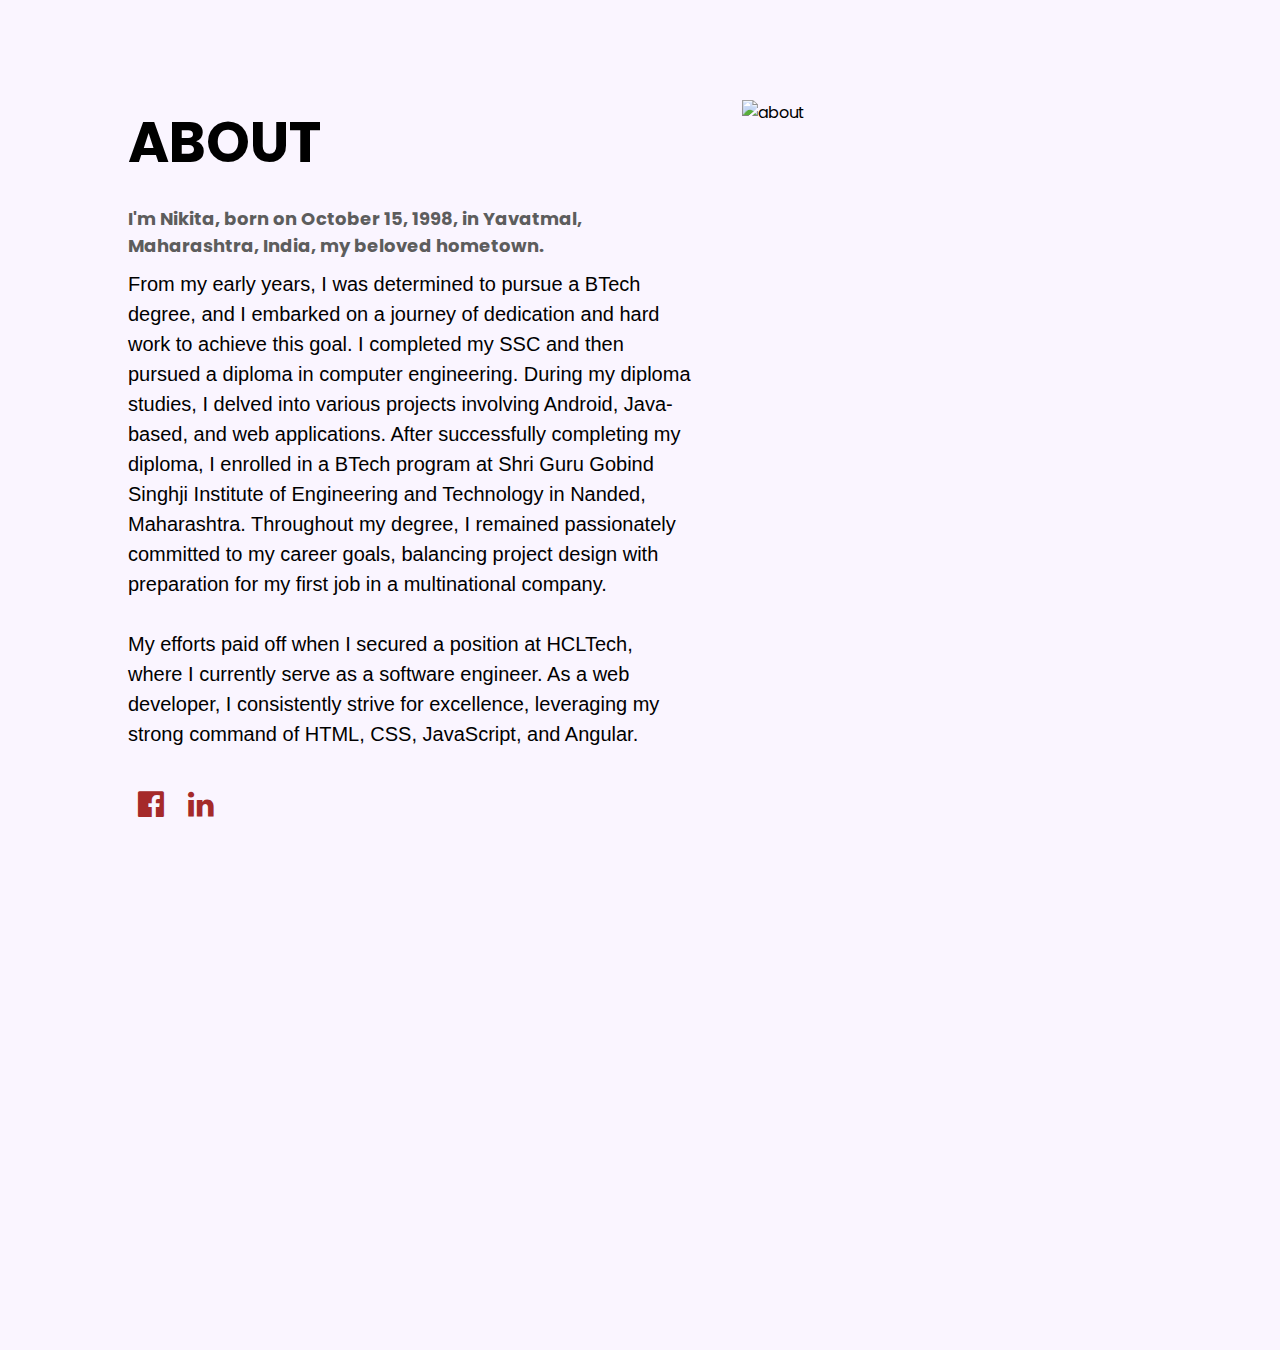
==== about.html @ 80811573 "Add files via upload" ====
<!DOCTYPE html>
<html lang="en">
<head>
    <meta charset="UTF-8">
    <meta name="viewport" content="width=device-width, initial-scale=1.0">
    <link rel="stylesheet" href="https://cdnjs.cloudflare.com/ajax/libs/font-awesome/4.7.0/css/font-awesome.css" integrity="sha512-5A8nwdMOWrSz20fDsjczgUidUBR8liPYU+WymTZP1lmY9G6Oc7HlZv156XqnsgNUzTyMefFTcsFH/tnJE/+xBg==" crossorigin="anonymous" referrerpolicy="no-referrer" />
    <link rel="stylesheet" href="about.css"> 
    <title>About</title>
</head>
<body>
    <div class="section">
        <div class="container">
            <div class="content-section">
                <div class="title">
                    <h1>About</h1>
                </div>
                <div class="content">
                    <h3>
                        I'm Nikita, born on October 15, 1998, in Yavatmal, Maharashtra, India, my beloved hometown.
                    </h3>
                    <p>
                        From my early years, I was determined to pursue a BTech degree, and I embarked on a journey of dedication and hard work to achieve this goal. I completed my SSC and then pursued a diploma in computer engineering.
                        During my diploma studies, I delved into various projects involving Android, Java-based, and web applications. After successfully completing my diploma, I enrolled in a BTech program at Shri Guru Gobind Singhji Institute of Engineering and Technology in Nanded, Maharashtra. Throughout my degree, I remained passionately committed to my career goals, balancing project design with preparation for my first job in a multinational company.
                        <br><br>My efforts paid off when I secured a position at HCLTech, where I currently serve as a software engineer. As a web developer, I consistently strive for excellence, leveraging my strong command of HTML, CSS, JavaScript, and Angular.
                    </p>                          
                </div>
                <div class="social">
                    <a href="#"><i class="fa fa-facebook-official" aria-hidden="true"></i></a>
                    <a href="#"><i class="fa fa-linkedin" aria-hidden="true"></i></a>
                </div>
            </div>
            <div class="image-section">
                <img src="assets/pexels-life-of-pix-7974.jpg" alt="about" />
            </div>
        </div>
    </div>
</body>
</html>
---- about.css ----
@import url('https://fonts.googleapis.com/css?family=Poppins:wght@200;300;400&display=swap');

* {
    margin: 0;
    padding: 0;
    box-sizing: border-box;
    font-family: 'Poppins', sans-serif;
}

.section {
    width: 100%;
    min-height: 150vh;
    background-color:#faf5ff;
}

.container {
    width: 80%;
    display: block;
    margin: auto;
    padding-top: 100px;
}

.content-section {
    float: left;
    width: 55%;
}

.image-section {
    float: right;
    width: 40%;
}

.image-section img {
    width: 100%;
    height: auto;
}

.content-section .title {
    text-transform: uppercase;
    font-size: 28px;
}

.content-section .content h3 {
    margin-top: 20px;
    color: #5d5d5d;
    font-size: 18px;
}

.content-section .content p {
    margin-top: 10px;
    font-family: sans-serif;
    font-size: 20px;
    line-height: 1.5;
}

.content-section .social {
    padding-top: 40px;
}

.content-section .social i{
    color: #a52a2a;
    font-size: 30px;
    padding: 0px 10px;
}

.content-section .social i:hover {
    color: #3d3d3d
}

@media screen and (max-width : 768px) {
    .container {
        width: 80%;
        display: block;
        margin: auto;
        padding-top: 50px;
    }
    .content-section {
        float: none;
        width: 100%;
        display: block;
        margin: auto;
    }
    .image-section {
        float: none;
        width: 100%;
    }
    .image-section img {
        width: 100%;
        height: auto;
        display: block;
        padding-bottom: 20px;
    }
    .content-section .social {
        padding-top: 30px;
        padding-bottom: 30px;
    }
    .content-section .title{ 
        text-align: center;
        font-size: 19px;
    }
    .content-section .title{ 
        font-size: 1.5rem;
        font-weight: 600;
        color: #2a7da2;
        transition: 0.3s;
    }
    
}
@media screen and (max-width : 1024px) {
    .section {
        width: 100%;
        min-height: 200vh;
        background-color: #faf5ff;;
    }
}
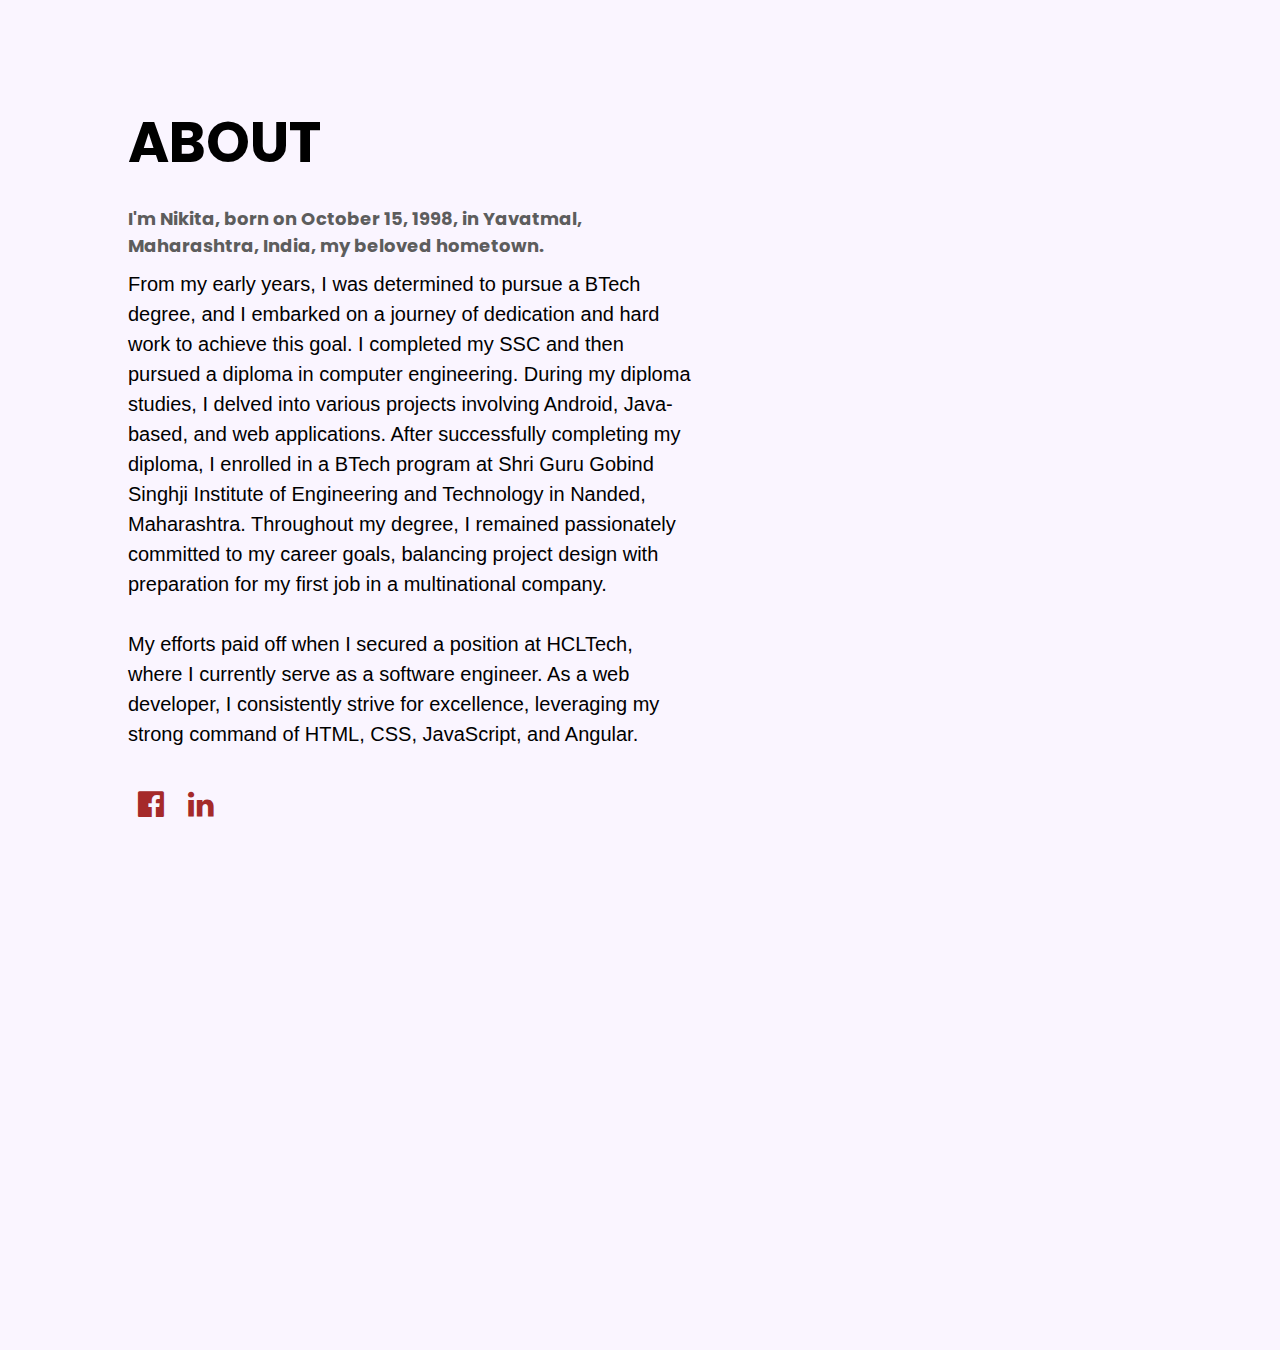
==== commit ddbc2aff: "Update about.html" ====
--- a/about.html
+++ b/about.html
@@ -29,10 +29,7 @@
                     <a href="#"><i class="fa fa-linkedin" aria-hidden="true"></i></a>
                 </div>
             </div>
-            <div class="image-section">
-                <img src="assets/pexels-life-of-pix-7974.jpg" alt="about" />
-            </div>
         </div>
     </div>
 </body>
-</html>+</html>
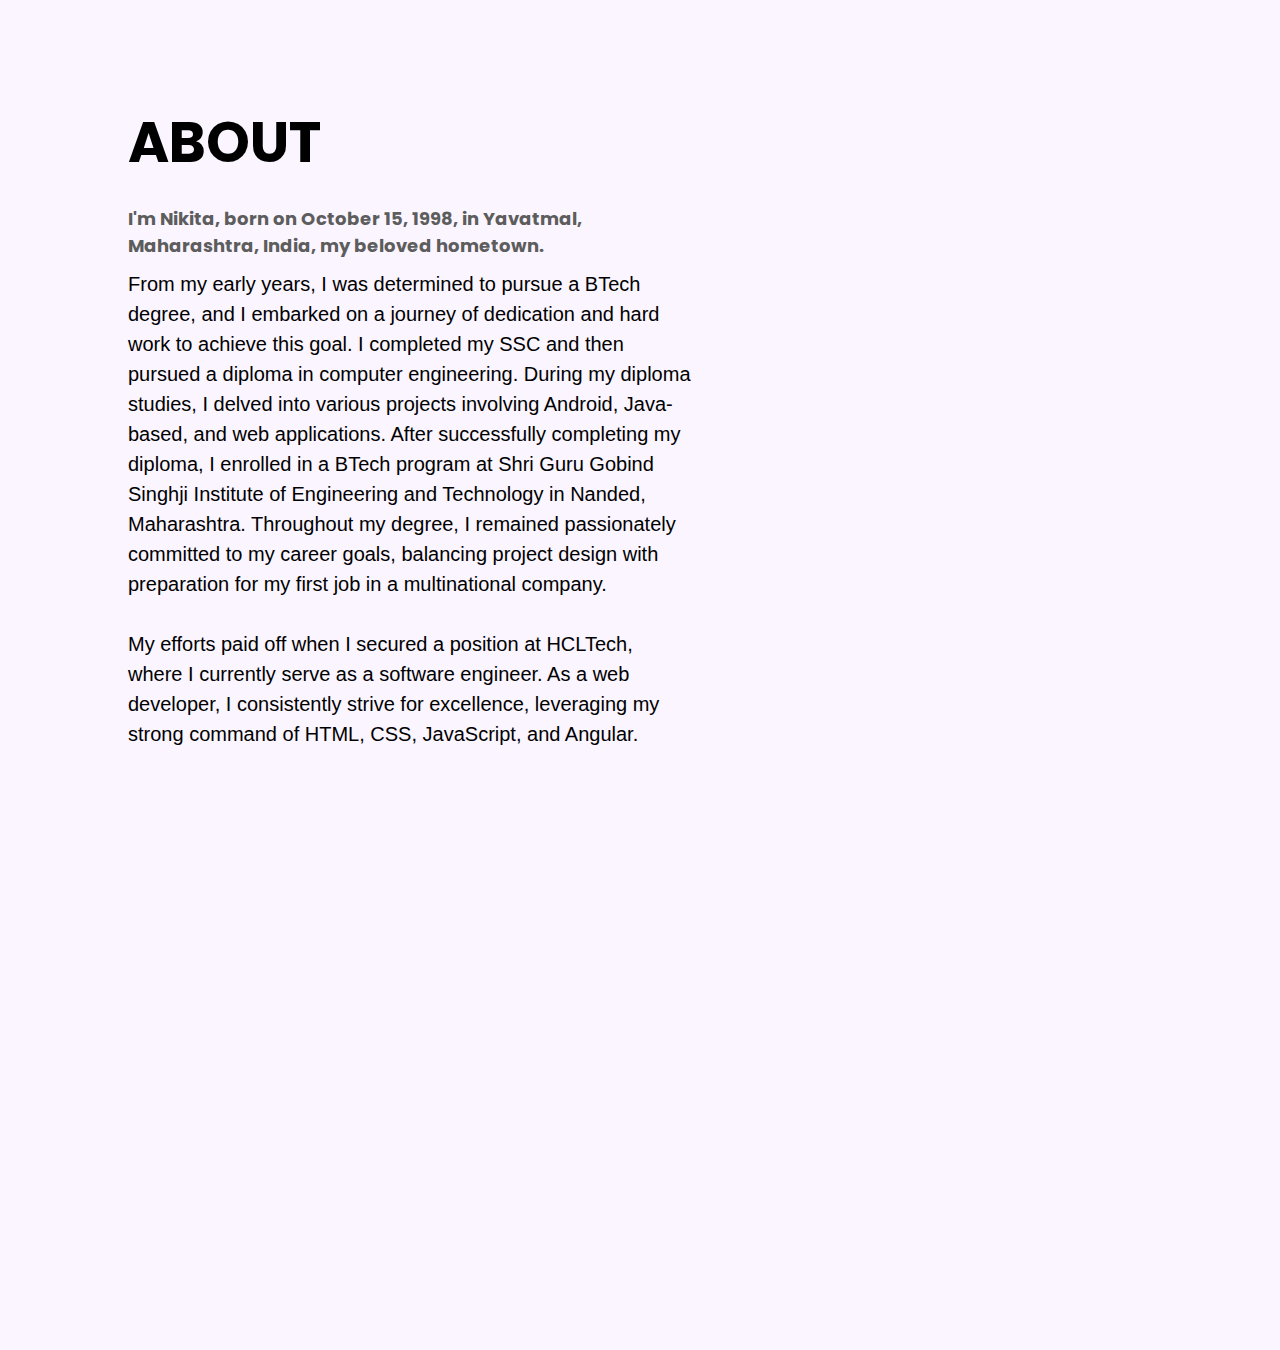
==== commit 2d84e84b: "Update about.html" ====
--- a/about.html
+++ b/about.html
@@ -24,10 +24,10 @@
                         <br><br>My efforts paid off when I secured a position at HCLTech, where I currently serve as a software engineer. As a web developer, I consistently strive for excellence, leveraging my strong command of HTML, CSS, JavaScript, and Angular.
                     </p>                          
                 </div>
-                <div class="social">
+                <!--div class="social">
                     <a href="#"><i class="fa fa-facebook-official" aria-hidden="true"></i></a>
                     <a href="#"><i class="fa fa-linkedin" aria-hidden="true"></i></a>
-                </div>
+            </div-->
             </div>
         </div>
     </div>
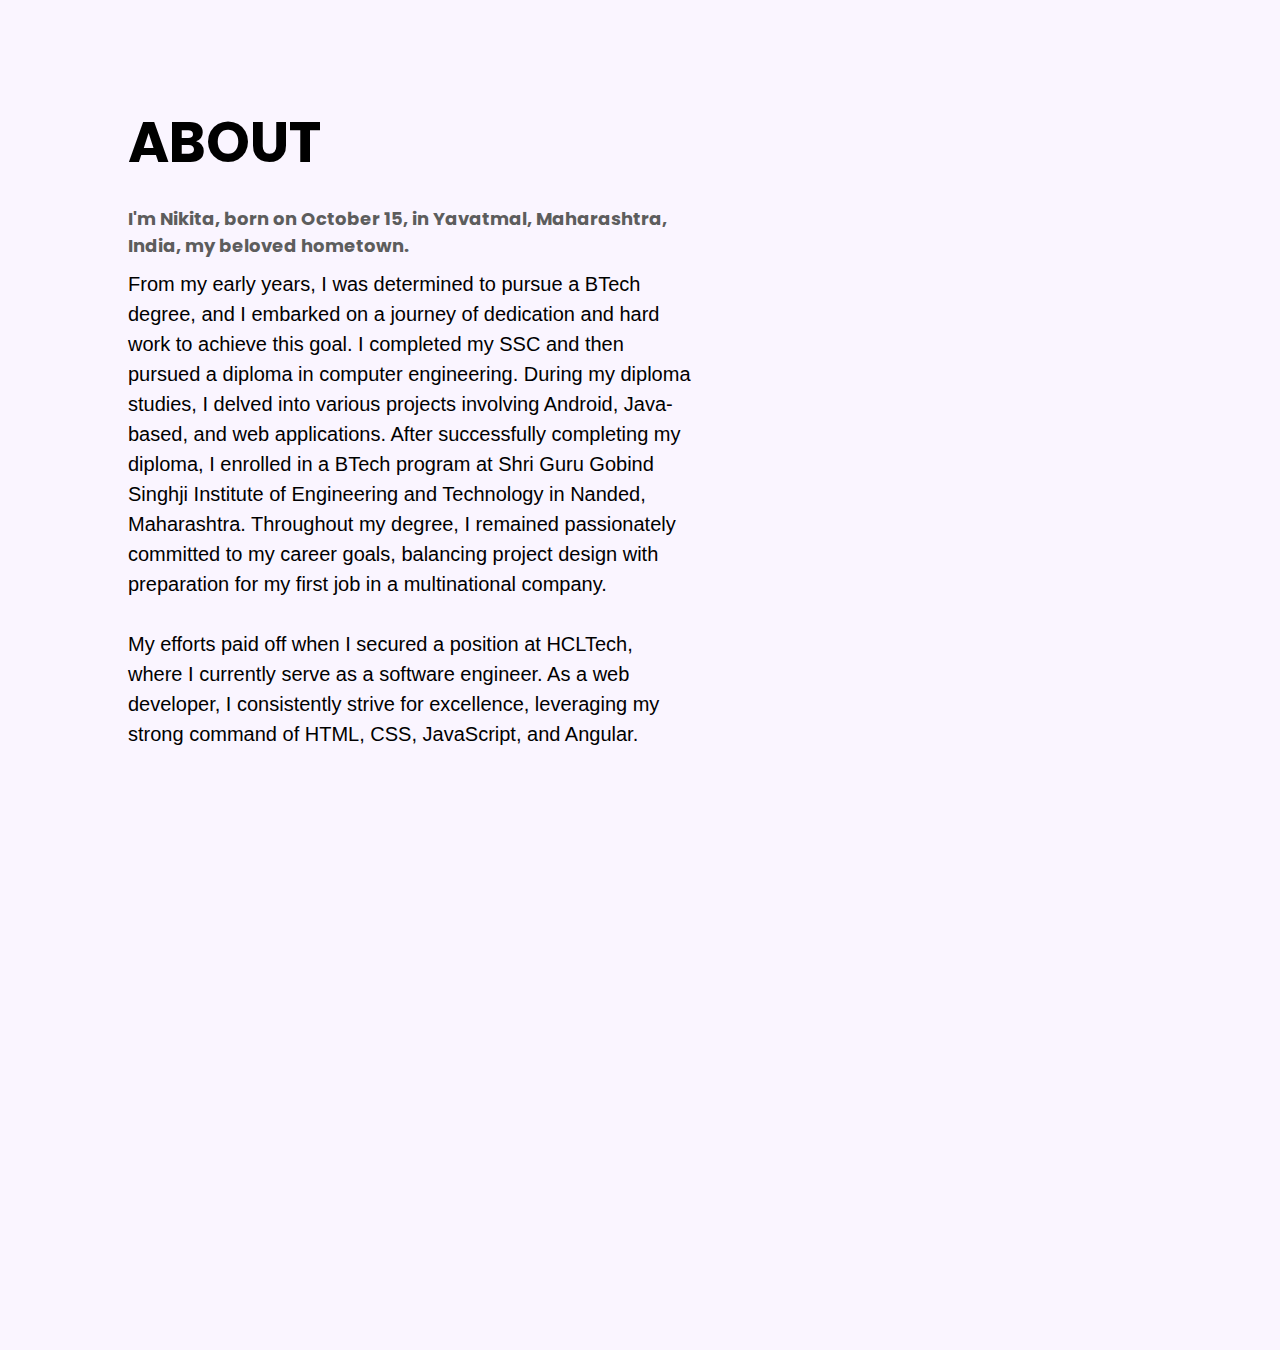
==== commit 5fa4914e: "Update about.html" ====
--- a/about.html
+++ b/about.html
@@ -16,7 +16,7 @@
                 </div>
                 <div class="content">
                     <h3>
-                        I'm Nikita, born on October 15, 1998, in Yavatmal, Maharashtra, India, my beloved hometown.
+                        I'm Nikita, born on October 15, in Yavatmal, Maharashtra, India, my beloved hometown.
                     </h3>
                     <p>
                         From my early years, I was determined to pursue a BTech degree, and I embarked on a journey of dedication and hard work to achieve this goal. I completed my SSC and then pursued a diploma in computer engineering.
